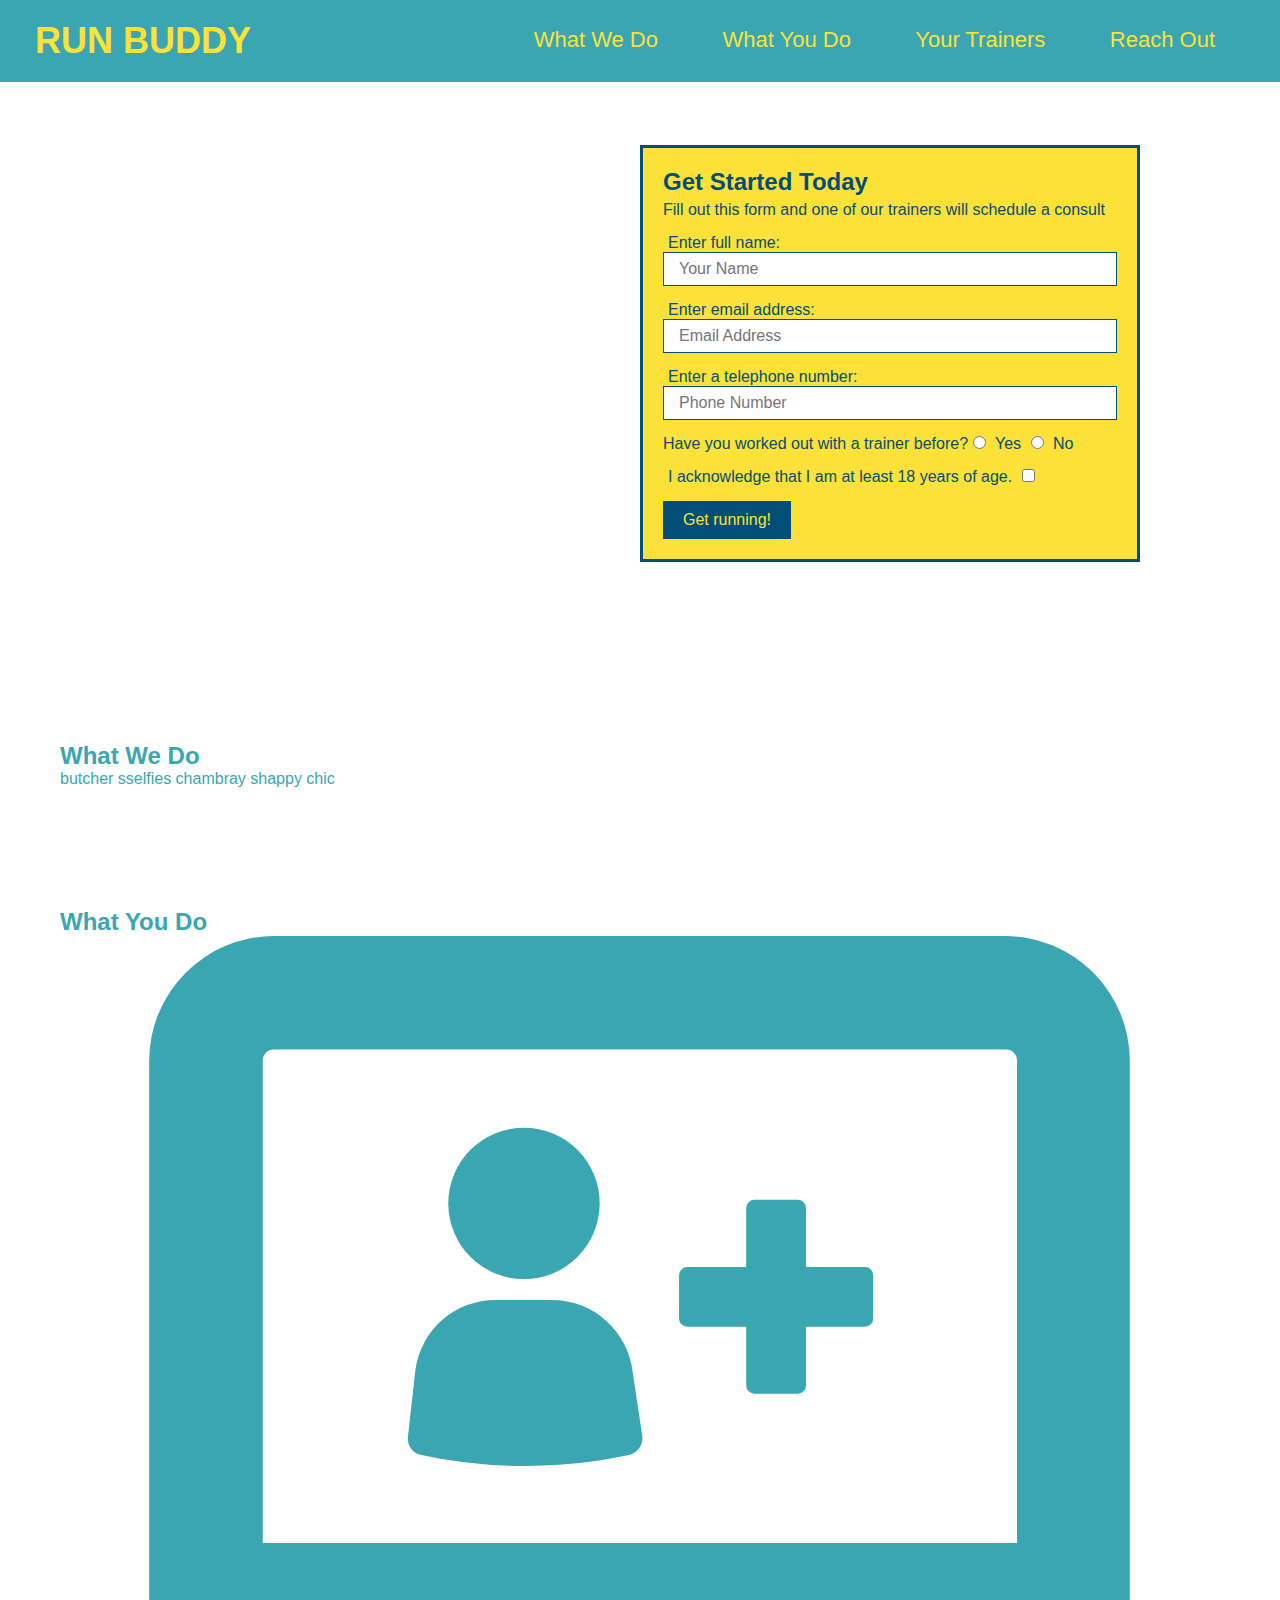
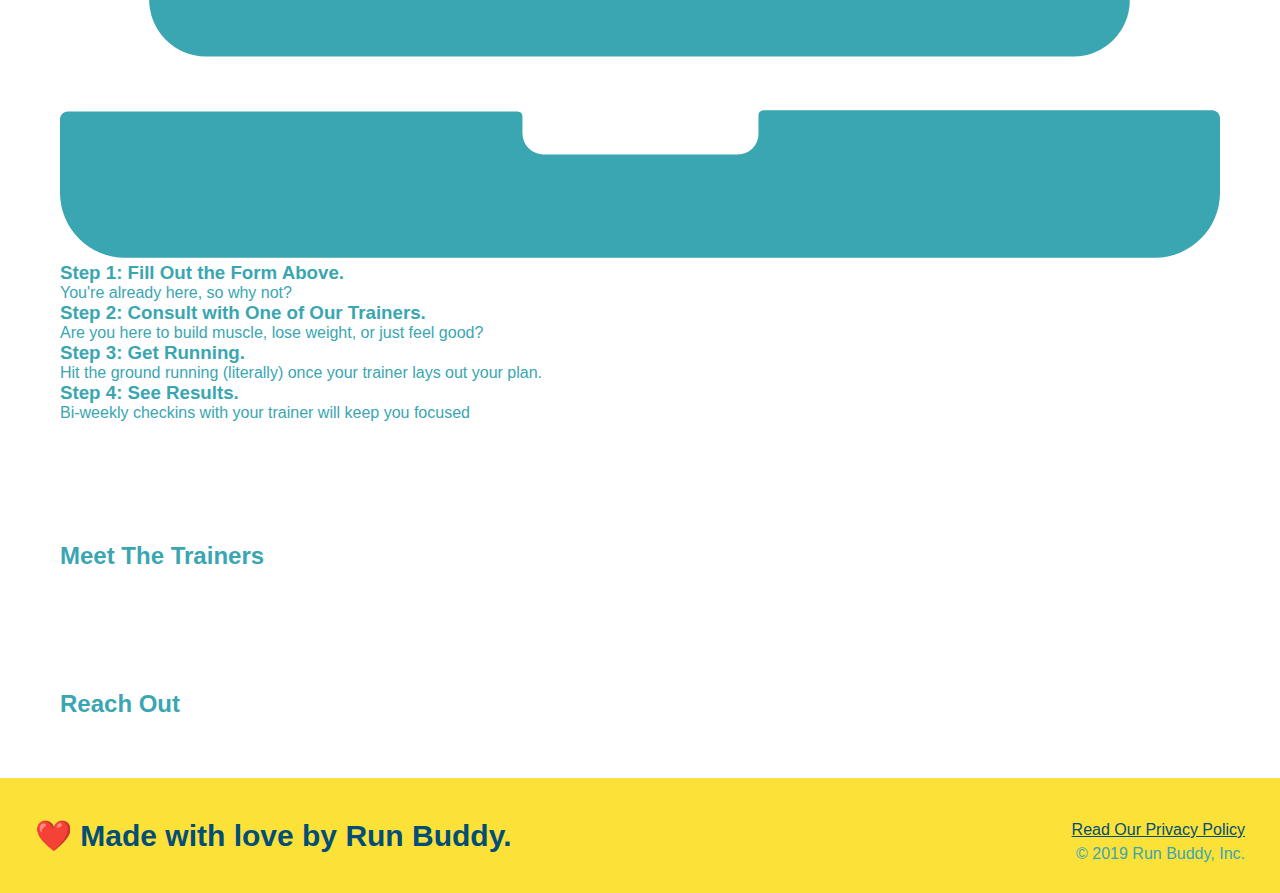
==== index.html @ 6d4e334f "image" ====
<!DOCTYPE html>
<html lang="en">
    <head>
        <link rel="stylesheet" type="text/css" href="./assets/style.css" />
        <meta charset="UTF-8"/>

        <title>Run Buddy</title>
    <!--Add this to the page and see what happens!-->
    </head>
    <body>
    <!--to save push items git push -u origin master works best-->
    <!--navigation-->
    <header>
        <h1>
          <a href="/">RUN BUDDY</a>
        </h1>
        <nav>
    <!--Unodered list element-->
    <ul>
        <!--List item element-->
    <li>
        <!--Anchor element-->
    <a href="#what-we-do">What We Do</a>
    </li>
    <li>
    <a href="#what-you-do">What You Do</a>
    </li>
    <li>
    <a href="#your-trainers">Your Trainers</a>
    </li>
    <li>
    <a href="#reach-out">Reach Out</a>
    </li>
    </ul>
    </nav>
    </header>

    <!--Hero Section-->
    <section class="hero">
     <div class="hero-form"> 
        <h3>Get Started Today</h3>
        <p>Fill out this form and one of our trainers will schedule a consult</p>
    <!--Add form element-->

    <form>
        <label for="name">Enter full name:</label>
        <input type="text" placeholder="Your Name" name="name" id="name" class="form-input">
        
        <label for="email">Enter email address:</label>
        <input type="text" placeholder="Email Address" name="email" id="email" class="form-input">
        
        <label for="phone">Enter a telephone number:</label>
        <input type="text" placeholder="Phone Number" name="phone" id="phone" class="form-input">
       
        <p>
        Have you worked out with a trainer before?
        <input type="radio" name="trainer-confirm" id="trainer-yes" />
        <label for="trainer-yes">Yes</label>
        <input type="radio" name="trainer-confirm" id="trainer-no" />
        <label for="trainer-no">No</label>
      </p>
      <p>
        <label for="checkbox" >
          I acknowledge that I am at least 18 years of age.
        </label>
        <input type="checkbox" name="age-confirm" id="checkbox" />
      </p>
      <button type="submit">
        Get running!
      </button>
    </form>
  </div>
</section>

<!-- end hero -->

<!--hero/jumbotron-->





<!--"What we do" section-->
<section id="what-we-do">
    <h2>What We Do</h2>
    <p>
      butcher sselfies chambray shappy chic 
    </p>
</section>

<!--"What You Do"-->
<section id="what-you-do">
    <h2>What You Do</h2>

    <div>
      <img src="./assets/Images/step-1.svg" alt="image" />
      <h3>Step 1: Fill Out the Form Above.</h3>
    <p>You're already here, so why not?</p>
  </div>

  <div>
    <h3>Step 2: Consult with One of Our Trainers.</h3>
    <p>Are you here to build muscle, lose weight, or just feel good?</p>
  </div>

  <div>
    <h3>Step 3: Get Running.</h3>
    <p>Hit the ground running (literally) once your trainer lays out your plan.</p>
  </div>

  <div>
    <h3>Step 4: See Results.</h3>
    <p>Bi-weekly checkins with your trainer will keep you focused</p>

    </div>
</section>

<!--"Meet the Trainers"-->
<section>
    <h2>Meet The Trainers</h2>
</section>

<!--"Reach Out"-->
<section>
    <h2>Reach Out</h2>
</section>

<!--footer-->
<footer>
    <h2>❤️ Made with love by Run Buddy.</h2>
    <div>
        <a href="#">Read Our Privacy Policy</a><br />
        &copy; 2019 Run Buddy, Inc.
      </div>

</footer>
    </body>
</html>
---- assets/style.css ----
/* apply styles to <header> */

header {
    padding: 20px 35px;
    background-color: #39a6b2;
  }

  header h1 {
    font-weight: bold;
    font-size: 36px;
    color: #fce138;
    margin: 0;
  }
  
  header a {
      text-decoration: none;
    color: #fce138;
  }

header nav {
    float: right;
    margin: 7px 0;
}  

header nav ul li {
    display: inline;
}

header nav ul li a {
    margin: 0 30px;
    font-weight: lighter;
    font-size: 22px;
  }

  header h1 {
    font-weight: bold;
    font-size: 36px;
    color: #fce138;
    margin: 0;
    display: inline;
  }

  * {
    margin: 0;
    padding: 0;
  }


body {
    /* more on this crazy alphanumerical value in a minute! */
    color: #39a6b2;
    font-family: Helvetica, Arial, sans-serif;
}

footer {
    background: #fce138;
    width: 100%;
    padding: 40px 35px;
  }

  footer h2 {
    display: inline;
    color: #024e76;
    font-size: 30px;
    margin: 0;
  }

  footer div {
    float: right;
    line-height: 1.5;
    text-align: right;
  }

  footer a {
    color: #024e76;
  }


  * {
    margin: 0;
    padding: 0;
    box-sizing: border-box;
  }

  .hero-form {
    border: 3px solid #024e76;
    background-color: #fce138;
    padding: 20px;
    width: 500px;
    color: #024e76;
    position: absolute;
    bottom: 120px;
    right: 140px;
  }

  .hero-form h3 {
    font-size: 24px;
    margin: 0;
  }
  
  .hero-form p {
    margin: 5px 0 15px 0;
  }
  
  .form-input {
    border: 1px solid #024e76;
    display: block;
    padding: 7px 15px;
    font-size: 16px;
    color: #024e76;
    width: 100%;
    margin-bottom: 15px;
  }


  /* Hero Style Start */
.hero {
    background-image: url("https://static.fullstack-bootcamp.com/module-1/hero-bg.jpg");
    height: 600px;
    background-size: cover;
    background-position: center;
    position: relative;
  }

  .hero-form label {
    margin: 0 5px;
  } 

  .hero-form button {
    color: #fce138;
    background-color: #024e76;
    border: none;
    padding: 10px 20px;
    font-size: 16px;
  }
  /* HERO STYLES END */

 
  section {
    padding: 60px;
}
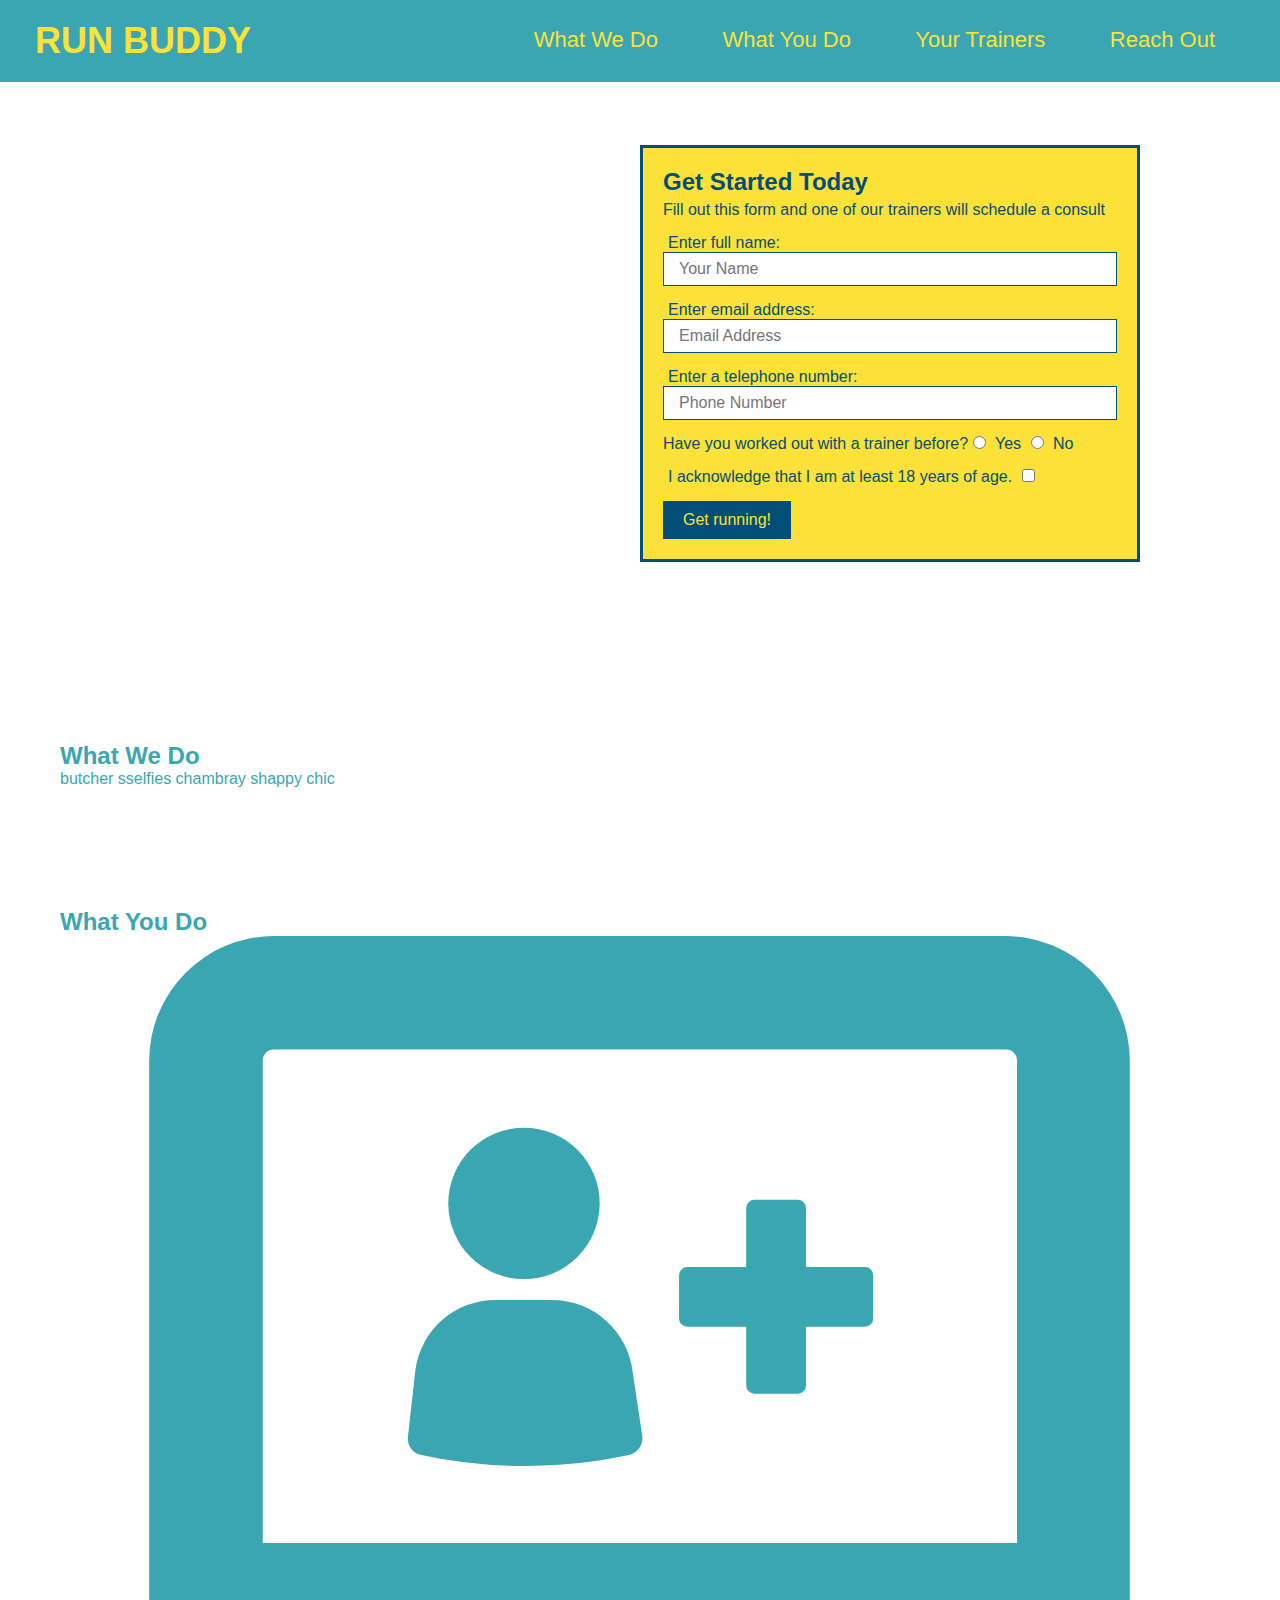
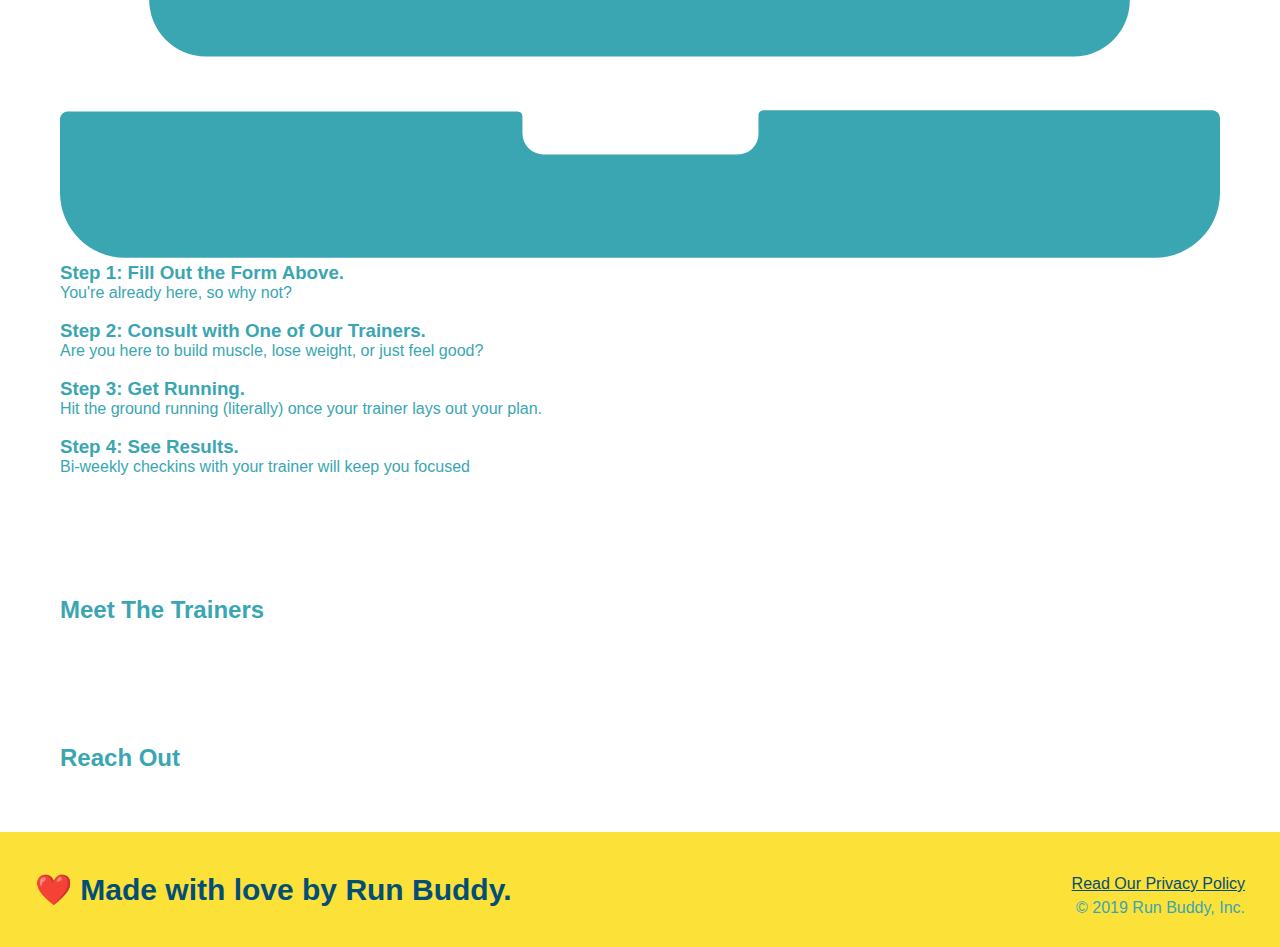
==== commit c5ff886e: "add what you do icons" ====
--- a/index.html
+++ b/index.html
@@ -99,16 +99,19 @@
   </div>
 
   <div>
+    <img src="./assets/images/step-2.svg" alt= "" />
     <h3>Step 2: Consult with One of Our Trainers.</h3>
     <p>Are you here to build muscle, lose weight, or just feel good?</p>
   </div>
 
   <div>
+    <img src="./assets/images/step-3.svg" alt="" />
     <h3>Step 3: Get Running.</h3>
     <p>Hit the ground running (literally) once your trainer lays out your plan.</p>
   </div>
 
   <div>
+    <img src="./assets/images/step-4.svg" alt="" />
     <h3>Step 4: See Results.</h3>
     <p>Bi-weekly checkins with your trainer will keep you focused</p>
 
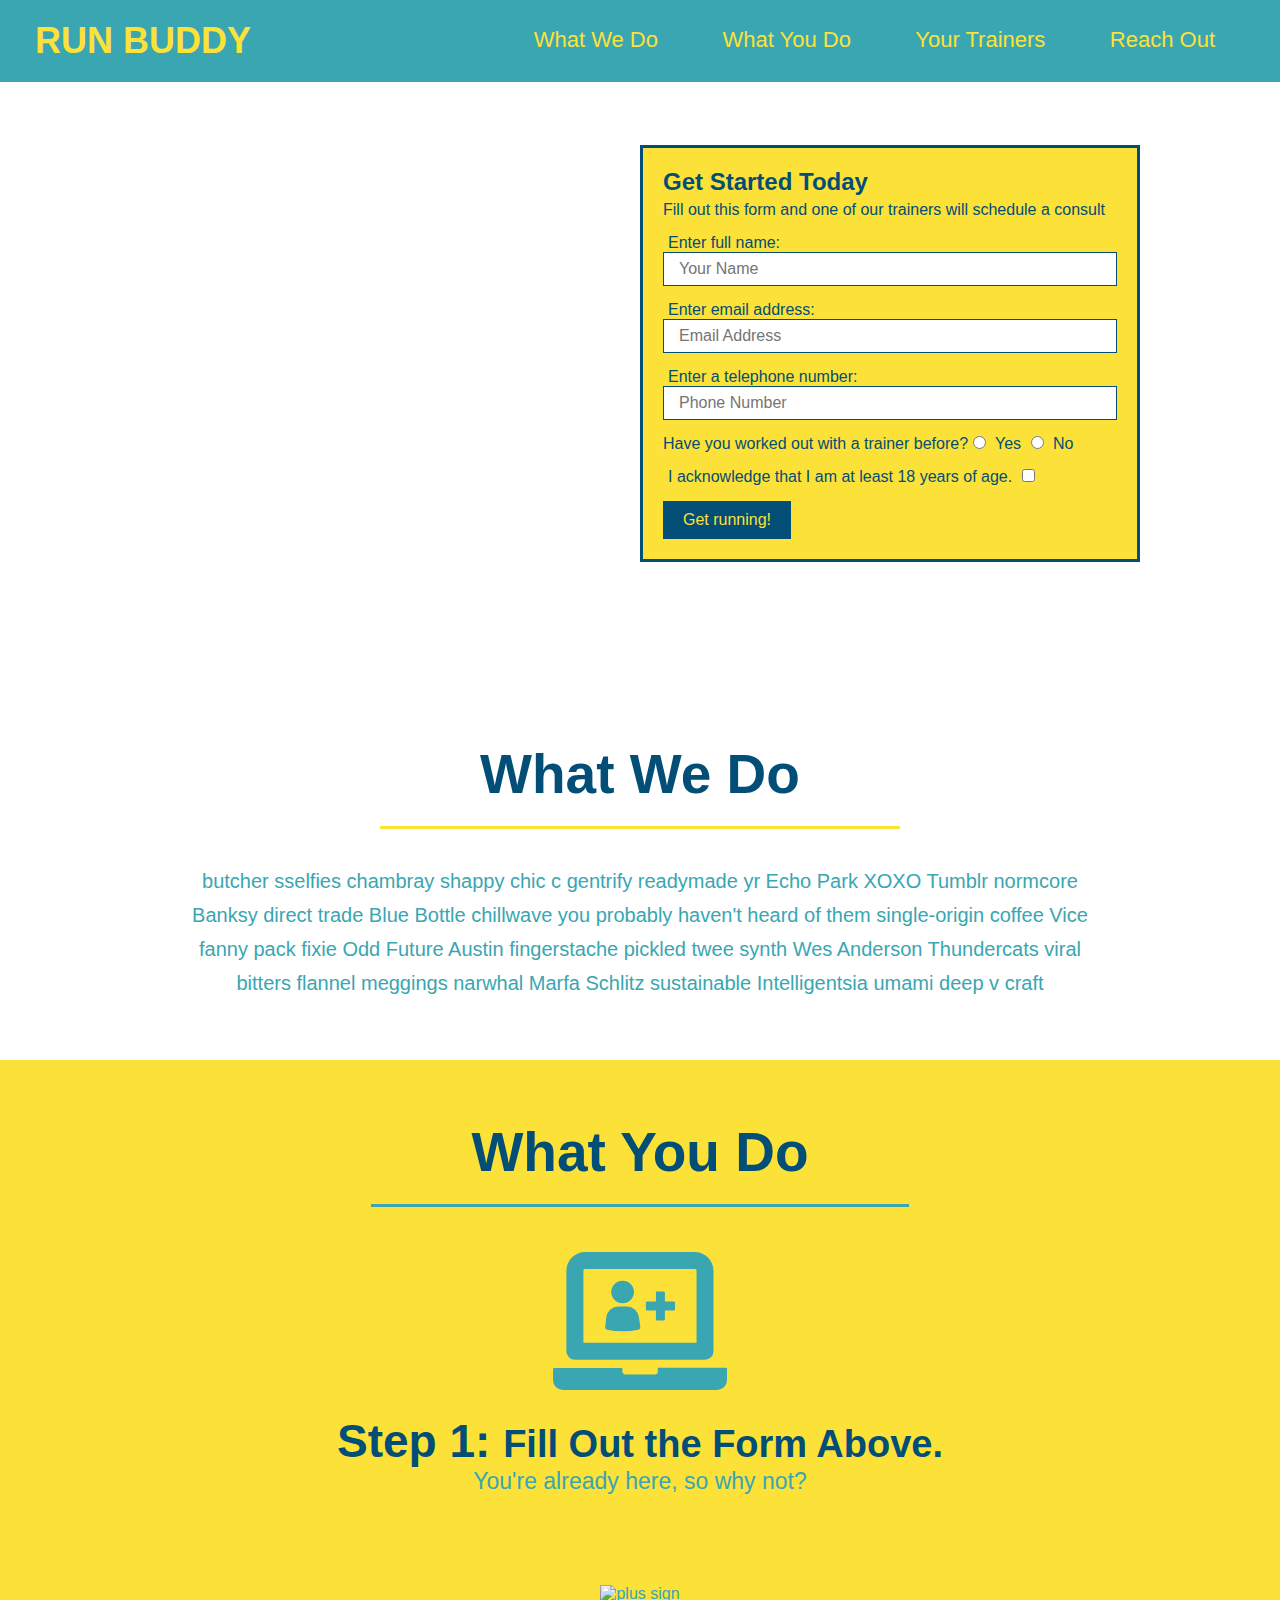
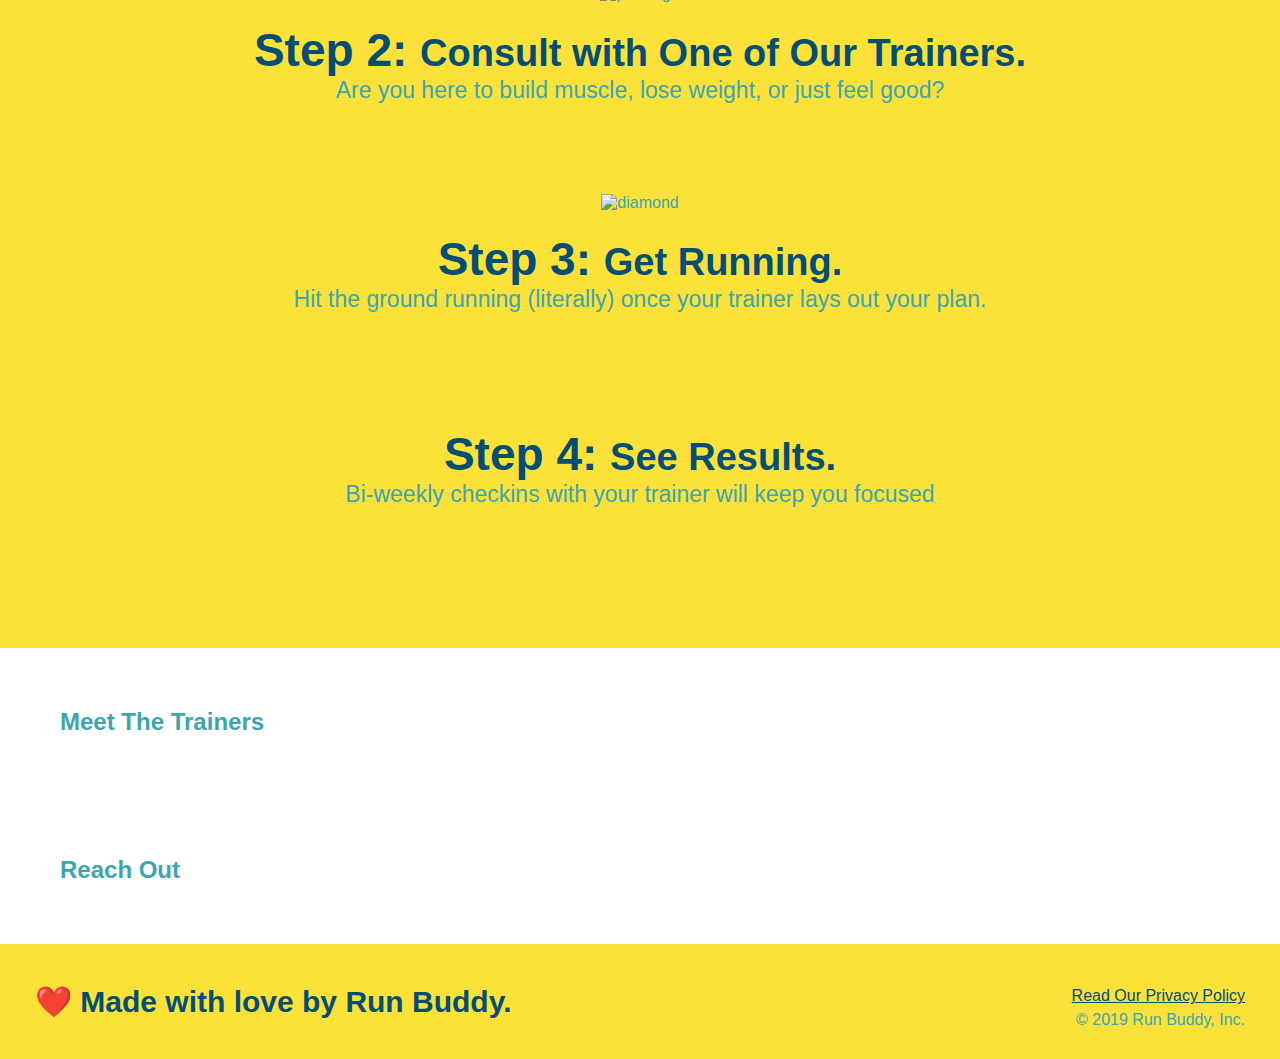
==== commit d6695c3d: "what you do" ====
--- a/index.html
+++ b/index.html
@@ -81,38 +81,38 @@
 
 
 <!--"What we do" section-->
-<section id="what-we-do">
-    <h2>What We Do</h2>
+<section id="what-we-do" class="intro">
+    <h2 class="section-title primary-border">What We Do</h2>
     <p>
-      butcher sselfies chambray shappy chic 
+      butcher sselfies chambray shappy chic c gentrify readymade yr Echo Park XOXO Tumblr normcore Banksy direct trade Blue Bottle chillwave you probably haven't heard of them single-origin coffee Vice fanny pack fixie Odd Future Austin fingerstache pickled twee synth Wes Anderson Thundercats viral bitters flannel meggings narwhal Marfa Schlitz sustainable Intelligentsia umami deep v craft
     </p>
 </section>
 
 <!--"What You Do"-->
-<section id="what-you-do">
-    <h2>What You Do</h2>
+<section id="what-you-do" class="steps">
+    <h2 class="section-title secondary-border">What You Do</h2>
 
     <div>
-      <img src="./assets/Images/step-1.svg" alt="image" />
-      <h3>Step 1: Fill Out the Form Above.</h3>
+      <img src="./assets/Images/step-1.svg" alt="person" />
+      <h3>Step 1: <span>Fill Out the Form Above.</span></h3>
     <p>You're already here, so why not?</p>
   </div>
 
   <div>
-    <img src="./assets/images/step-2.svg" alt= "" />
-    <h3>Step 2: Consult with One of Our Trainers.</h3>
+    <img src="./assets/images/step-2.svg" alt= "plus sign" />
+    <h3>Step 2: <span>Consult with One of Our Trainers.</span></h3>
     <p>Are you here to build muscle, lose weight, or just feel good?</p>
   </div>
 
   <div>
-    <img src="./assets/images/step-3.svg" alt="" />
-    <h3>Step 3: Get Running.</h3>
+    <img src="./assets/images/step-3.svg" alt="diamond" />
+    <h3>Step 3: <span>Get Running.</span></h3>
     <p>Hit the ground running (literally) once your trainer lays out your plan.</p>
   </div>
 
   <div>
     <img src="./assets/images/step-4.svg" alt="" />
-    <h3>Step 4: See Results.</h3>
+    <h3>Step 4: <span>See Results.</span></h3>
     <p>Bi-weekly checkins with your trainer will keep you focused</p>
 
     </div>
--- a/assets/style.css
+++ b/assets/style.css
@@ -139,4 +139,65 @@
  
   section {
     padding: 60px;
+}
+.intro {
+  text-align:center;
+}
+
+.intro p {
+  line-height: 1.7;
+  color: #39a6b2;
+  width: 80%;
+  font-size: 20px;
+}
+
+.intro p {
+  /* add this alongside your other declarations */
+  margin: 0 auto;
+}
+
+.steps { 
+  text-align: center;
+  background: #fce138;
+}
+
+.section-title {
+  font-size: 55px;
+  color: #024e76;
+  margin-bottom: 35px;
+  padding: 0 100px 20px 100px;
+  display: inline-block;
+  border-bottom: 3px solid;
+}
+
+.primary-border {
+  border-color: #fce138;
+}
+
+.secondary-border {
+  border-color: #39a6b2;
+}
+
+.steps div {
+  margin-bottom: 80px;
+}
+
+.steps img {
+  width: 15%;
+  margin: 10px 0;
+}
+
+.steps h3 {
+  color: #024e76;
+  font-size: 46px;
+  margin-top: 10px;
+}
+
+.steps p {
+  color: #39a6b2;
+  font-size: 23px;
+}
+
+.steps span {
+  font-size:  38px;
 }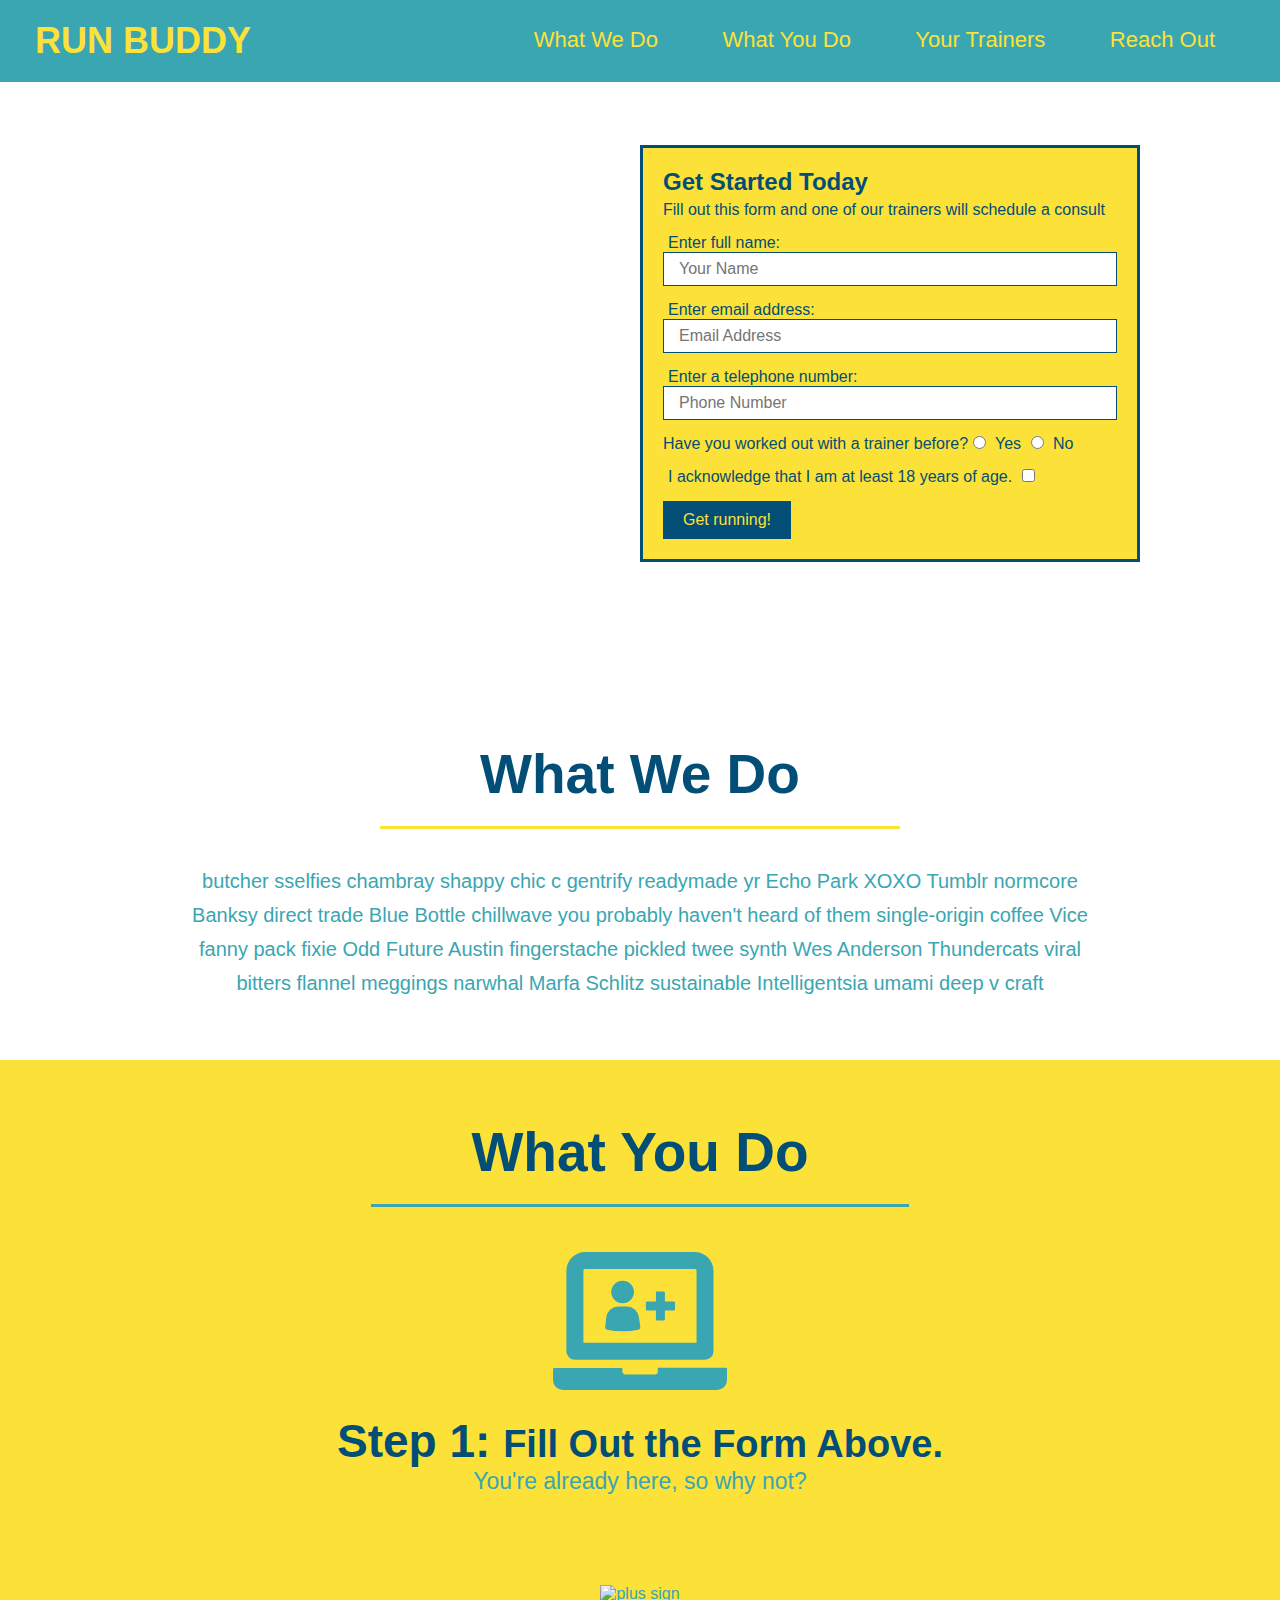
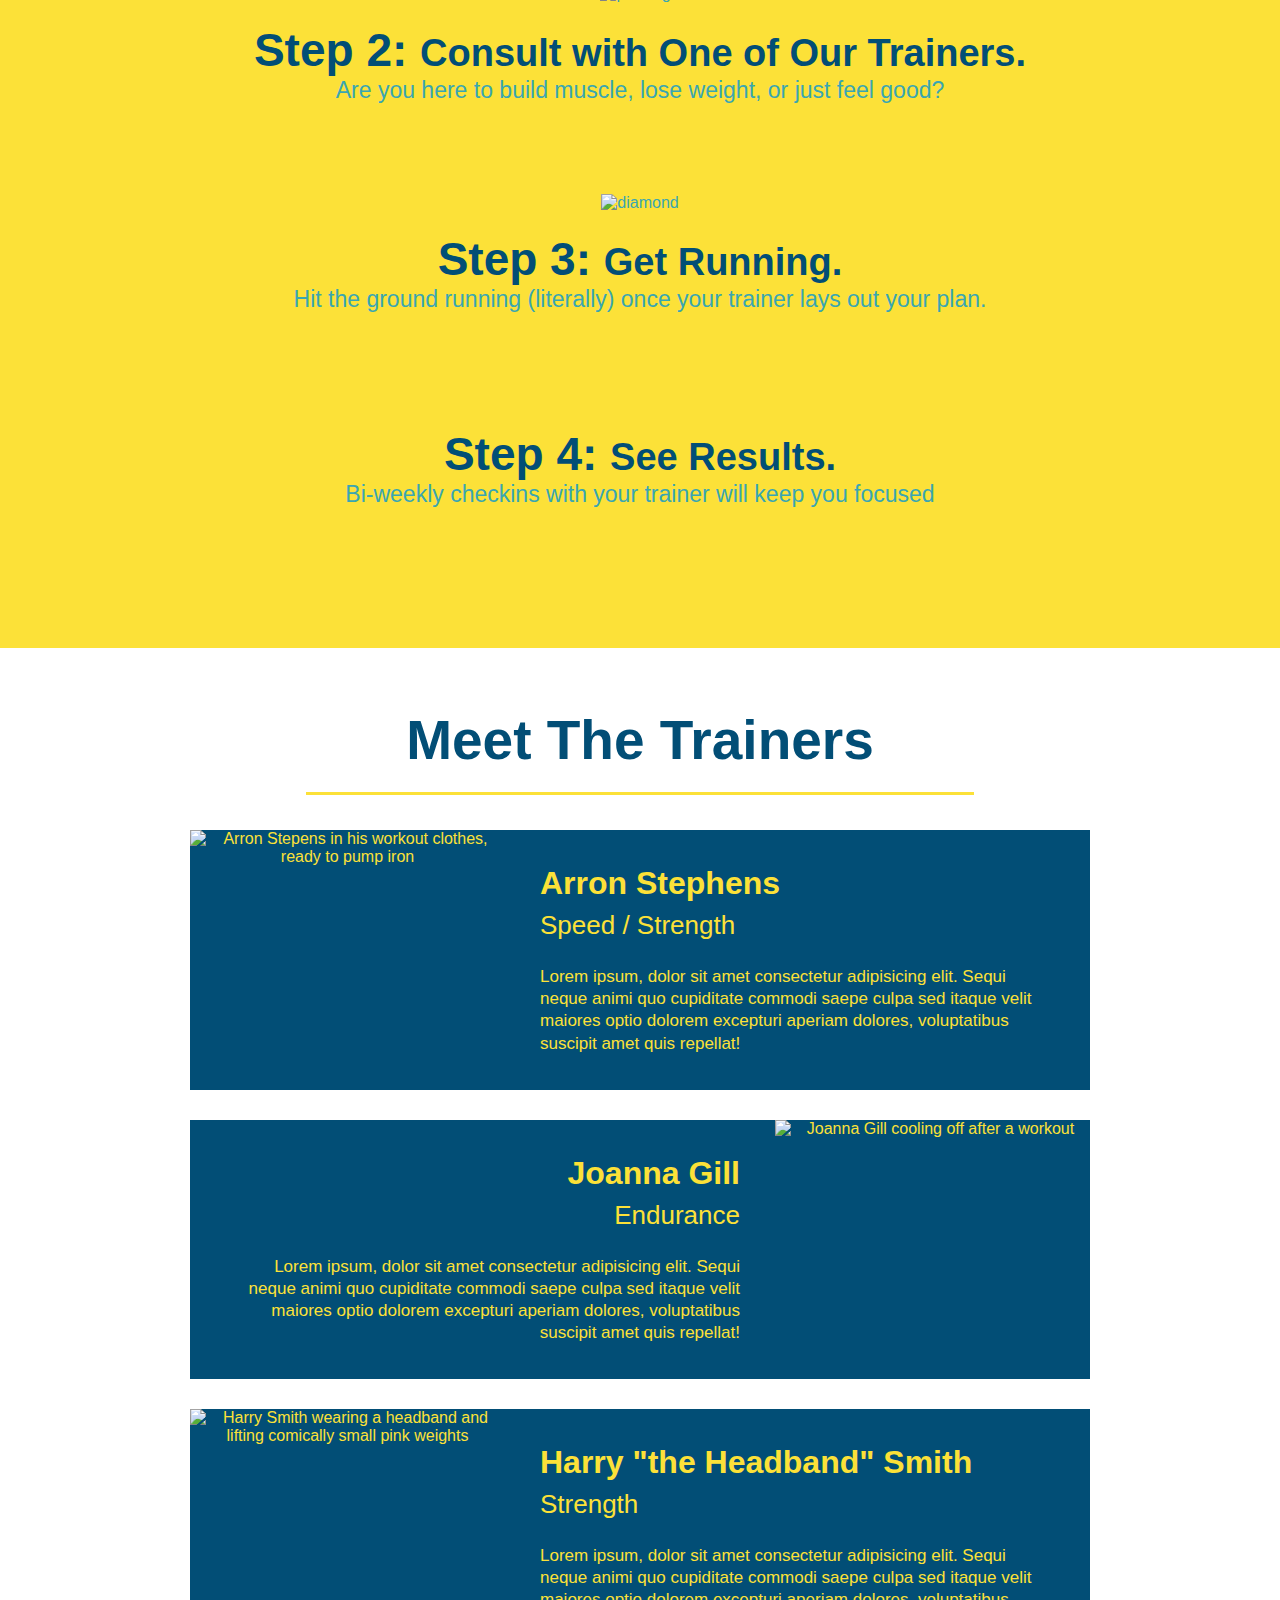
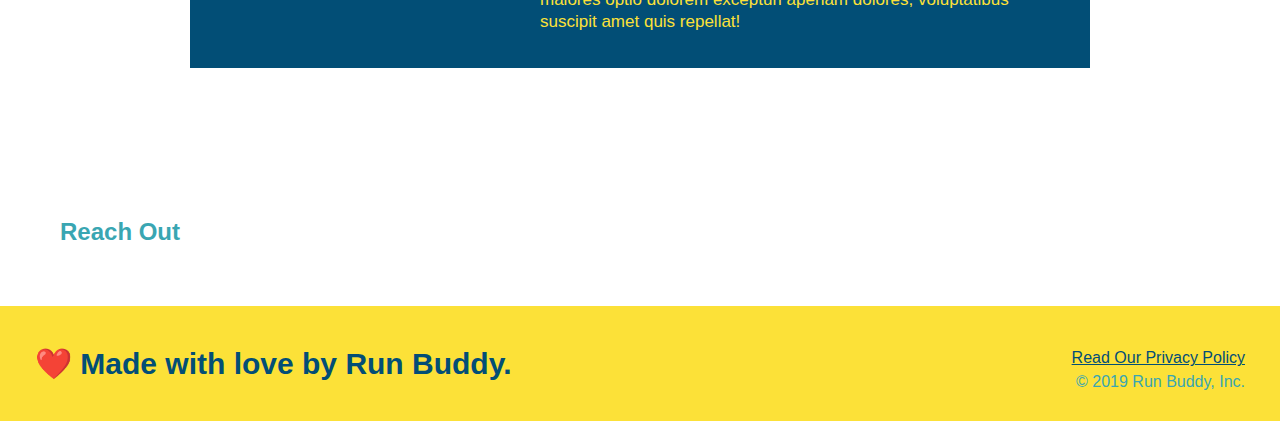
==== commit ab706b0e: "meet the trainers" ====
--- a/index.html
+++ b/index.html
@@ -119,9 +119,45 @@
 </section>
 
 <!--"Meet the Trainers"-->
-<section>
-    <h2>Meet The Trainers</h2>
-</section>
+<section id="your-trainers" class="trainers">
+    <h2 class="section-title primary-border">Meet The Trainers</h2>
+    <article class="trainer">
+      <img src="./assets/images/01-05-trainers/trainer-1.jpg" alt="Arron Stepens in his workout clothes, ready to pump iron" />
+      <div class="trainer-bio text-left">
+        <h3>Arron Stephens</h3>
+        <h4>Speed / Strength</h4>
+        <p>
+          Lorem ipsum, dolor sit amet consectetur adipisicing elit. Sequi neque animi quo cupiditate commodi saepe culpa sed
+      itaque velit maiores optio dolorem excepturi aperiam dolores, voluptatibus suscipit amet quis repellat!
+        </p>
+        </div>
+    </article>
+    <!-- second trainer bio -->
+<article class="trainer">
+  <div class="trainer-bio text-right">
+    <h3>Joanna Gill</h3>
+    <h4>Endurance</h4>
+    <p>
+      Lorem ipsum, dolor sit amet consectetur adipisicing elit. Sequi neque animi quo cupiditate commodi saepe culpa sed
+      itaque velit maiores optio dolorem excepturi aperiam dolores, voluptatibus suscipit amet quis repellat!
+    </p>
+  </div>
+  <img src="./assets/images/01-05-trainers/trainer-2.jpg" alt="Joanna Gill cooling off after a workout" />
+</article>
+
+<!-- third trainer bio -->
+<article class="trainer">
+  <img src="./assets/images/01-05-trainers/trainer-3.jpg" alt="Harry Smith wearing a headband and lifting comically small pink weights" />
+  <div class="trainer-bio text-left">
+    <h3>Harry "the Headband" Smith</h3>
+    <h4>Strength</h4>
+    <p>
+      Lorem ipsum, dolor sit amet consectetur adipisicing elit. Sequi neque animi quo cupiditate commodi saepe culpa sed
+      itaque velit maiores optio dolorem excepturi aperiam dolores, voluptatibus suscipit amet quis repellat!
+    </p>
+  </div>
+</article>
+    </section>
 
 <!--"Reach Out"-->
 <section>
--- a/assets/style.css
+++ b/assets/style.css
@@ -200,4 +200,51 @@
 
 .steps span {
   font-size:  38px;
+}
+
+.trainers {
+  text-align: center;
+}
+
+.trainer {
+  width: 900px;
+  margin: 0 auto 30px auto;
+  background: #024e76;
+  color: #fce138;
+  overflow:auto
+}
+
+.trainer img {
+  width: 35%;
+  float: left;
+}
+
+.trainer-bio {
+  padding: 35px;
+  float: left;
+  width: 65%;
+}
+
+.text-left {
+  text-align: left;
+}
+
+.text-right {
+  text-align: right;
+}
+
+.trainer-bio h3 {
+  font-size: 32px;
+  margin-bottom: 8px;
+}
+
+.trainer-bio h4 {
+  font-weight: lighter;
+  font-size: 26px;
+  margin-bottom: 25px;
+}
+
+.trainer-bio p {
+  font-size: 17px;
+  line-height: 1.3;
 }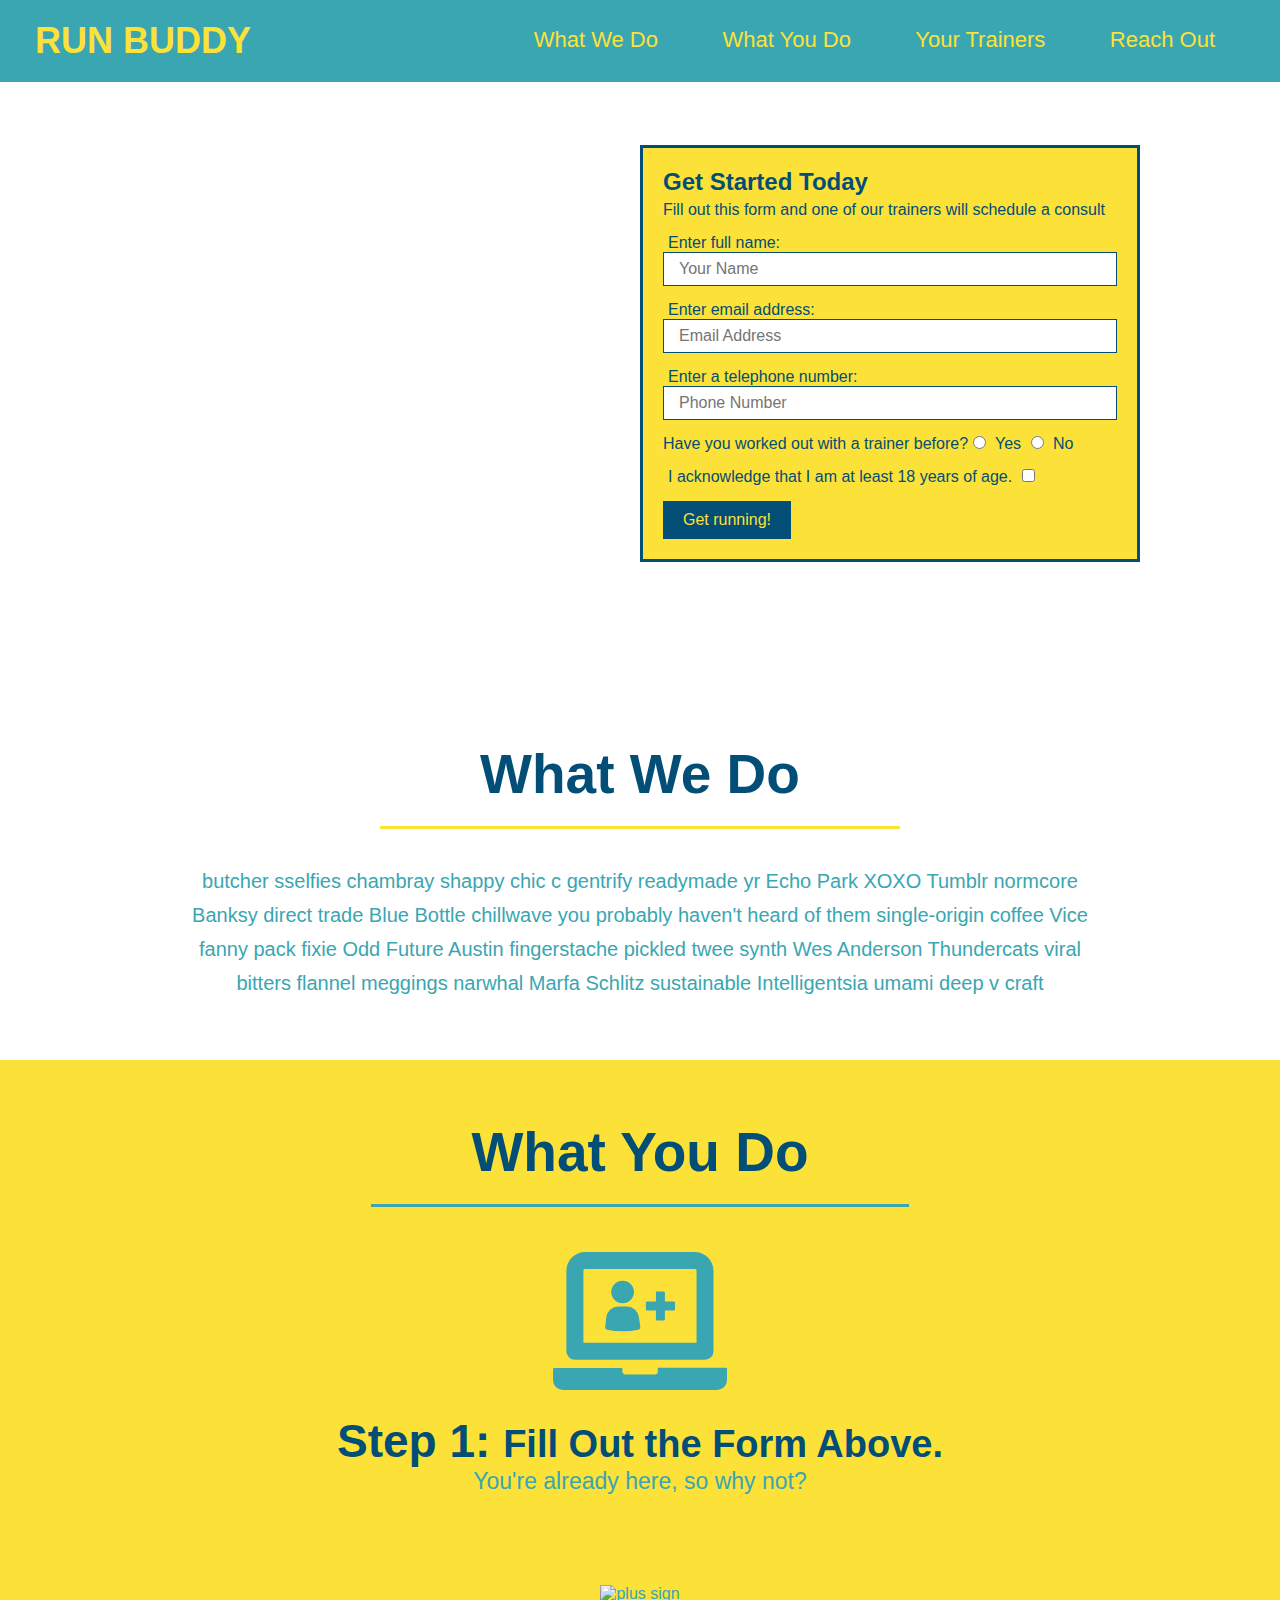
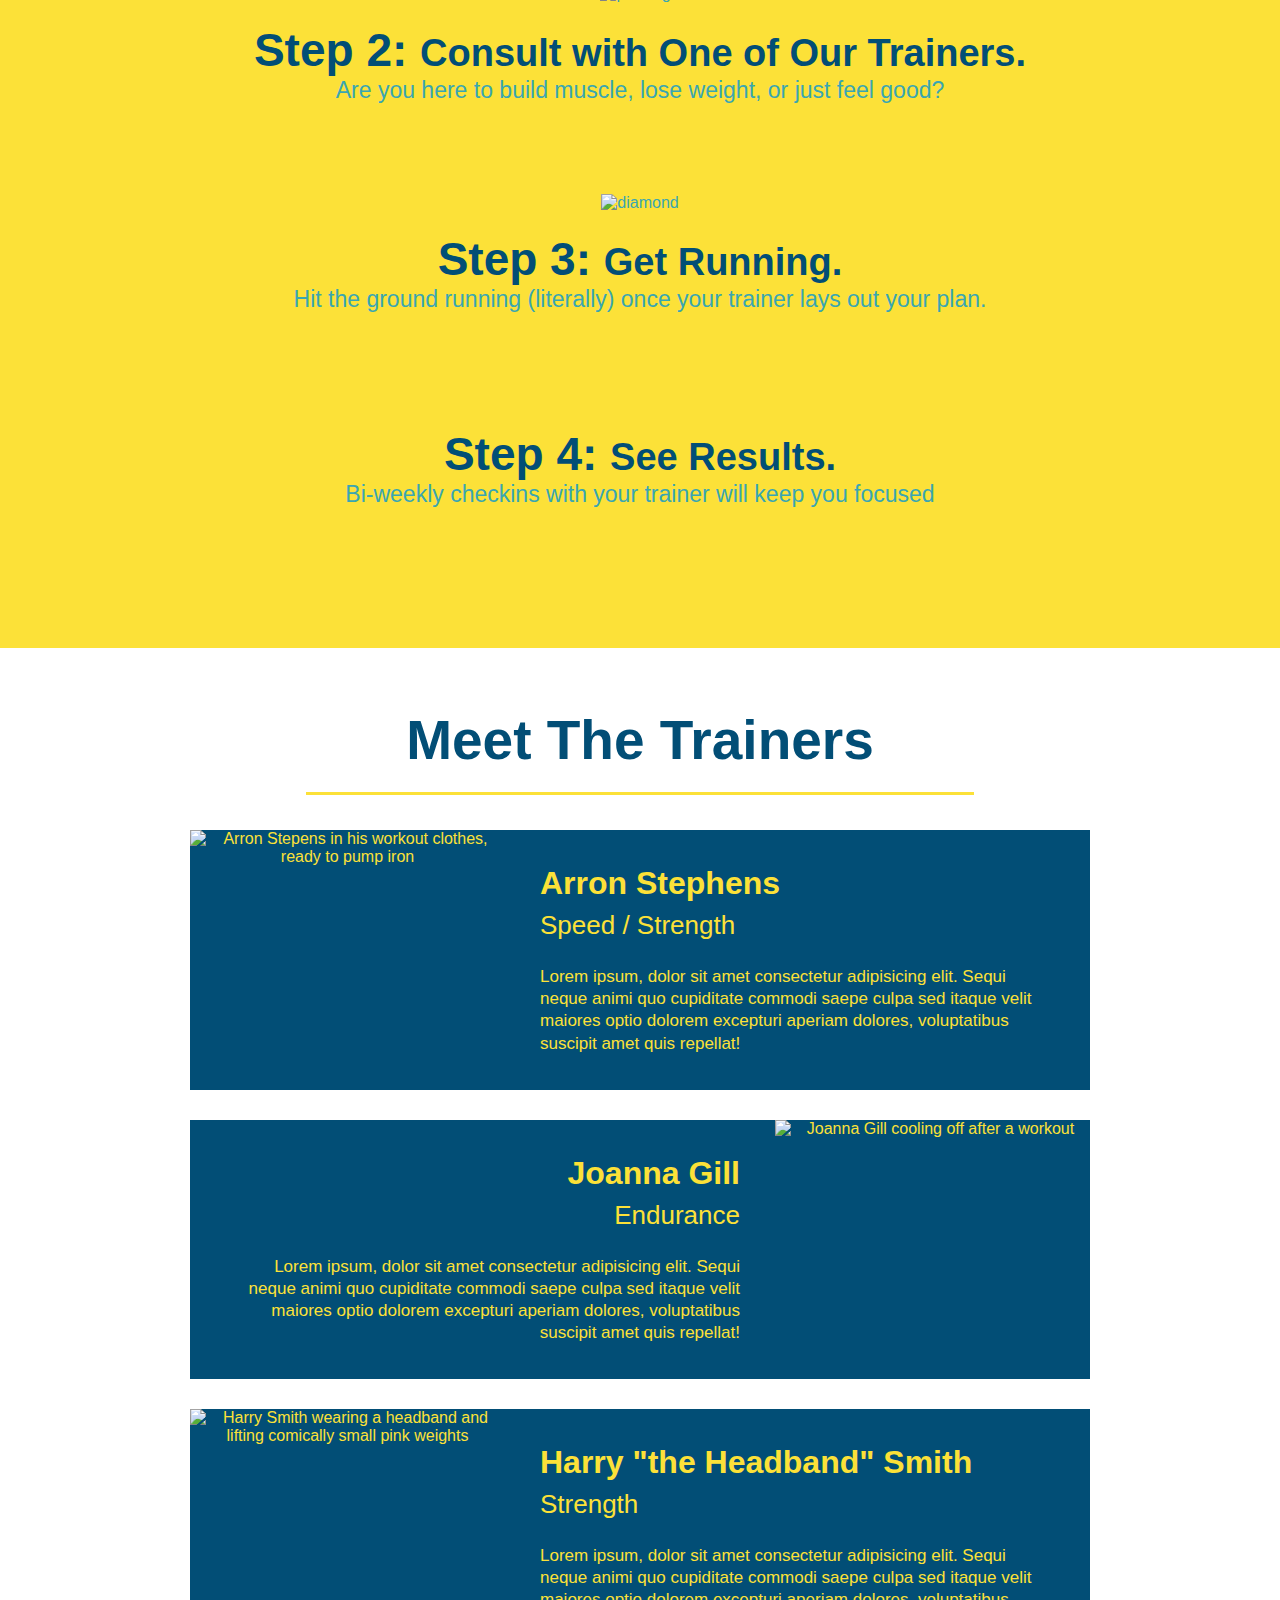
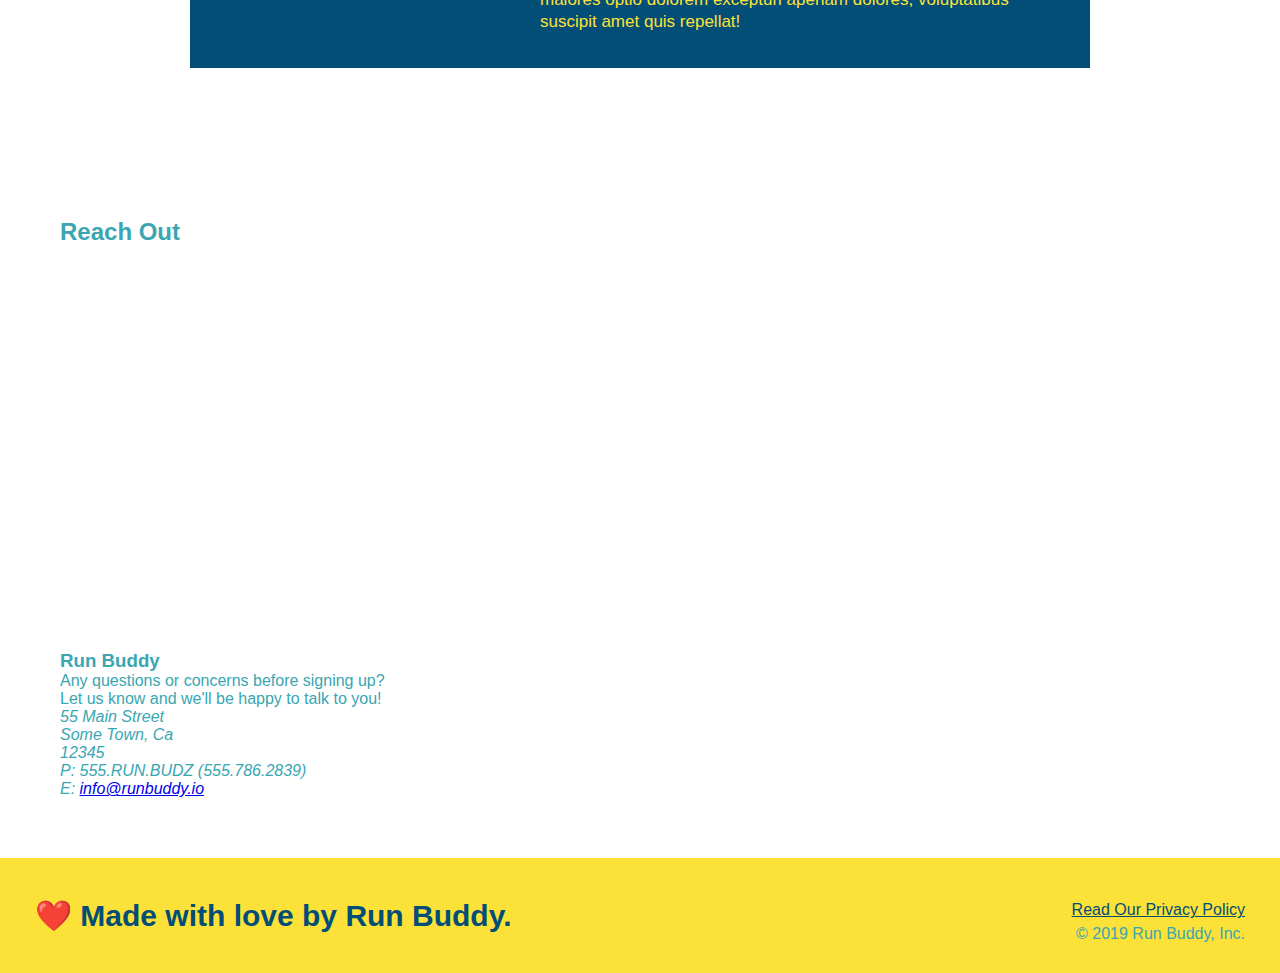
==== commit 014e7fbd: "reach out" ====
--- a/index.html
+++ b/index.html
@@ -162,6 +162,26 @@
 <!--"Reach Out"-->
 <section>
     <h2>Reach Out</h2>
+  <div class="contact-info">
+    <iframe src="https://www.google.com/maps/embed?pb=!1m18!1m12!1m3!1d3320.8607843154136!2d-117.89813818444736!3d33.66076894570478!2m3!1f0!2f0!3f0!3m2!1i1024!2i768!4f13.1!3m3!1m2!1s0x80dcdf0a03f7581d%3A0x34463e22c9f4646b!2s2568%20Elden%20Ave%2C%20Costa%20Mesa%2C%20CA%2092627!5e0!3m2!1sen!2sus!4v1602568730586!5m2!1sen!2sus" 
+    width="400" height="400" frameborder="0" style="border:0;" allowfullscreen="" aria-hidden="false" tabindex="0"></iframe>
+  </div>
+  <div>
+    <h3>Run Buddy</h3>
+    <p>
+      Any questions or concerns before signing up?
+      <br />
+      Let us know and we'll be happy to talk to you!
+    </p>
+    <address>
+      55 Main Street <br/>
+      Some Town, Ca <br/>
+      12345<br />
+      P: 555.RUN.BUDZ (555.786.2839)<br/>
+      E: <a href="mailto:info@runbuddy.io">info@runbuddy.io</a>
+    </address>
+  
+  </div>
 </section>
 
 <!--footer-->
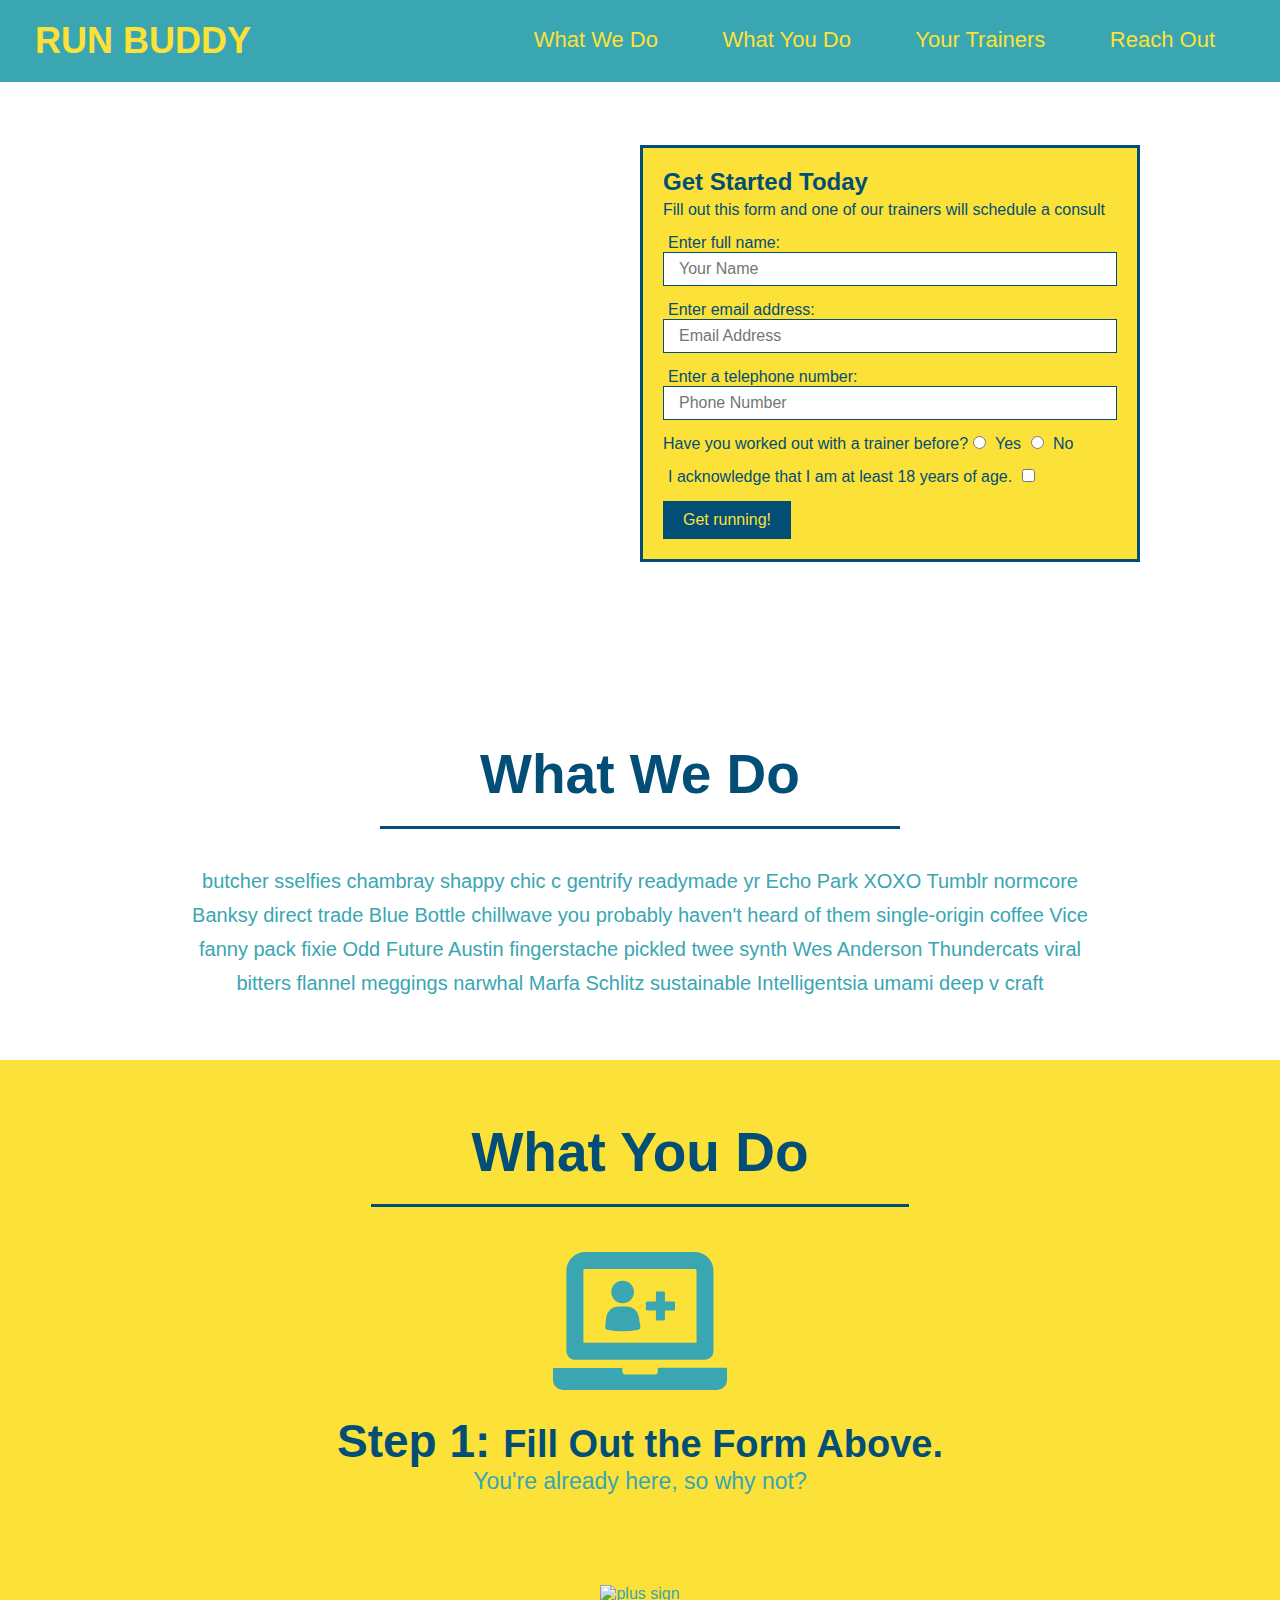
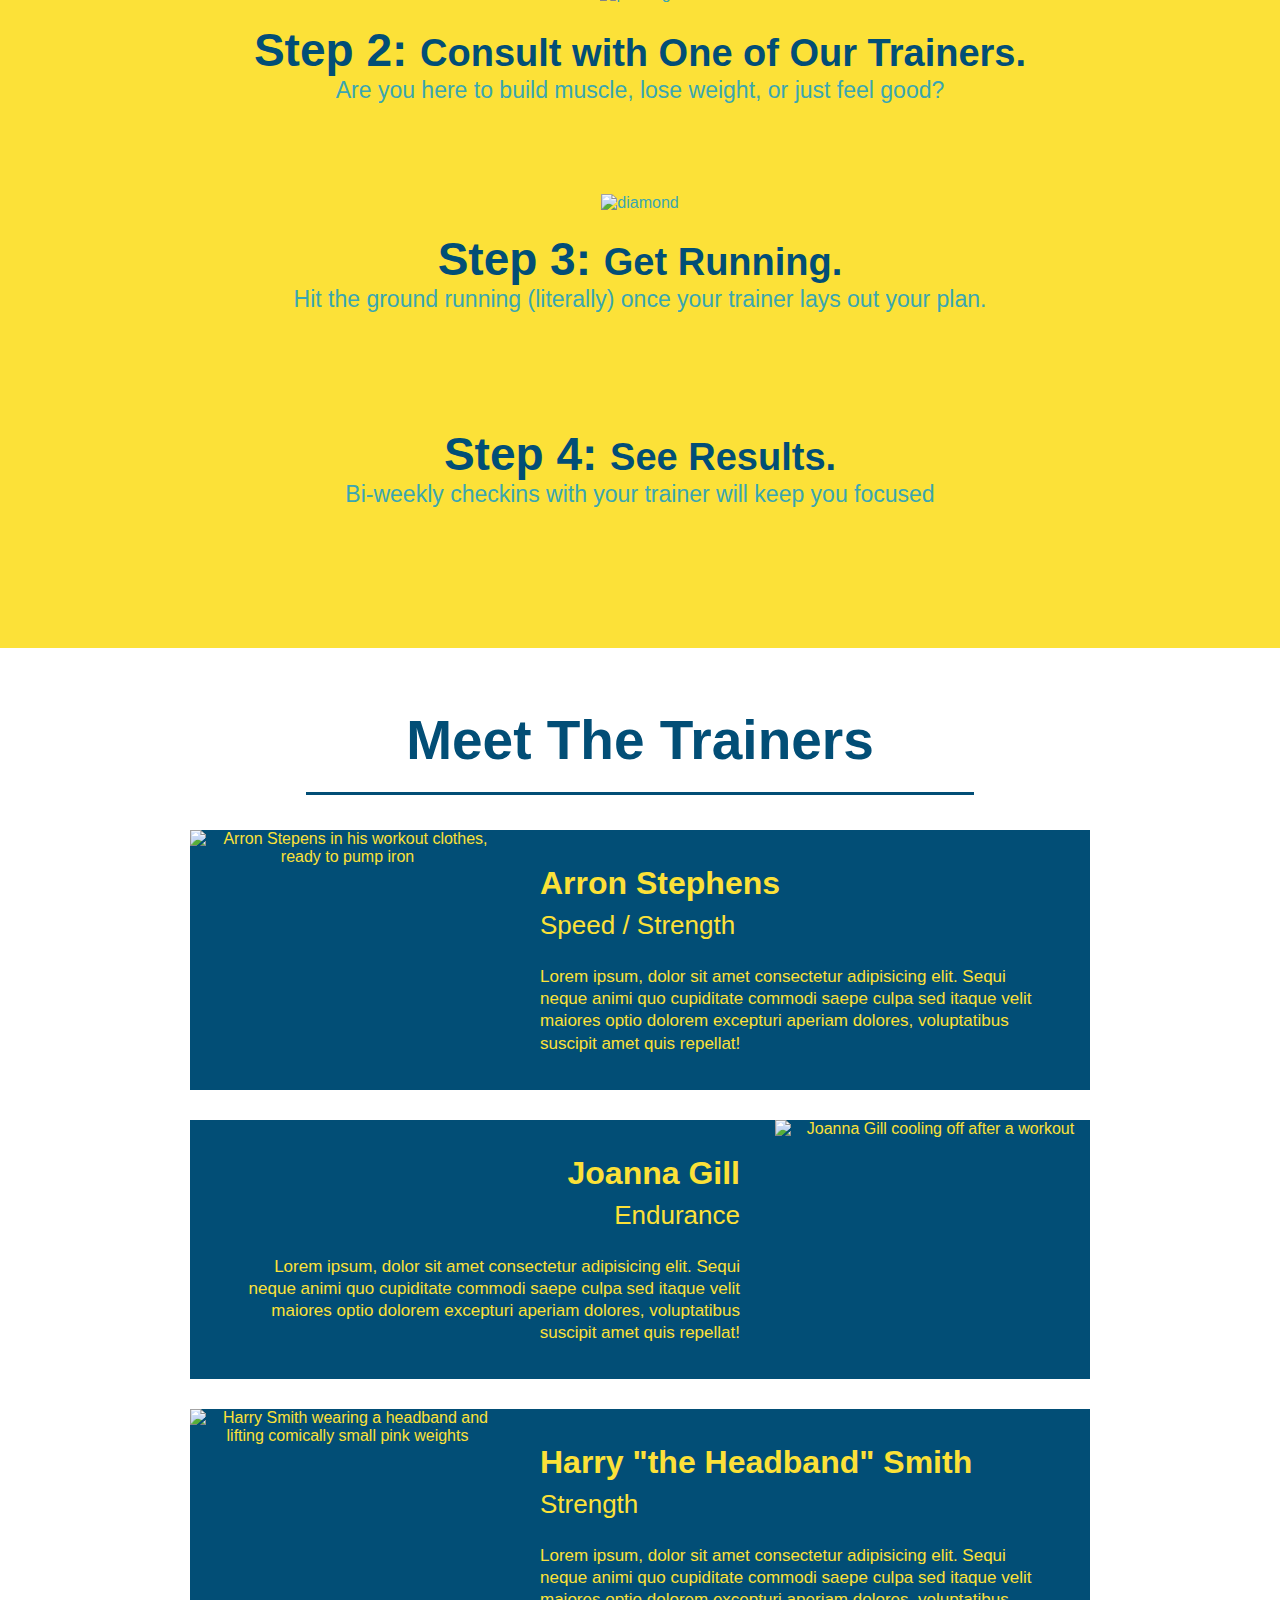
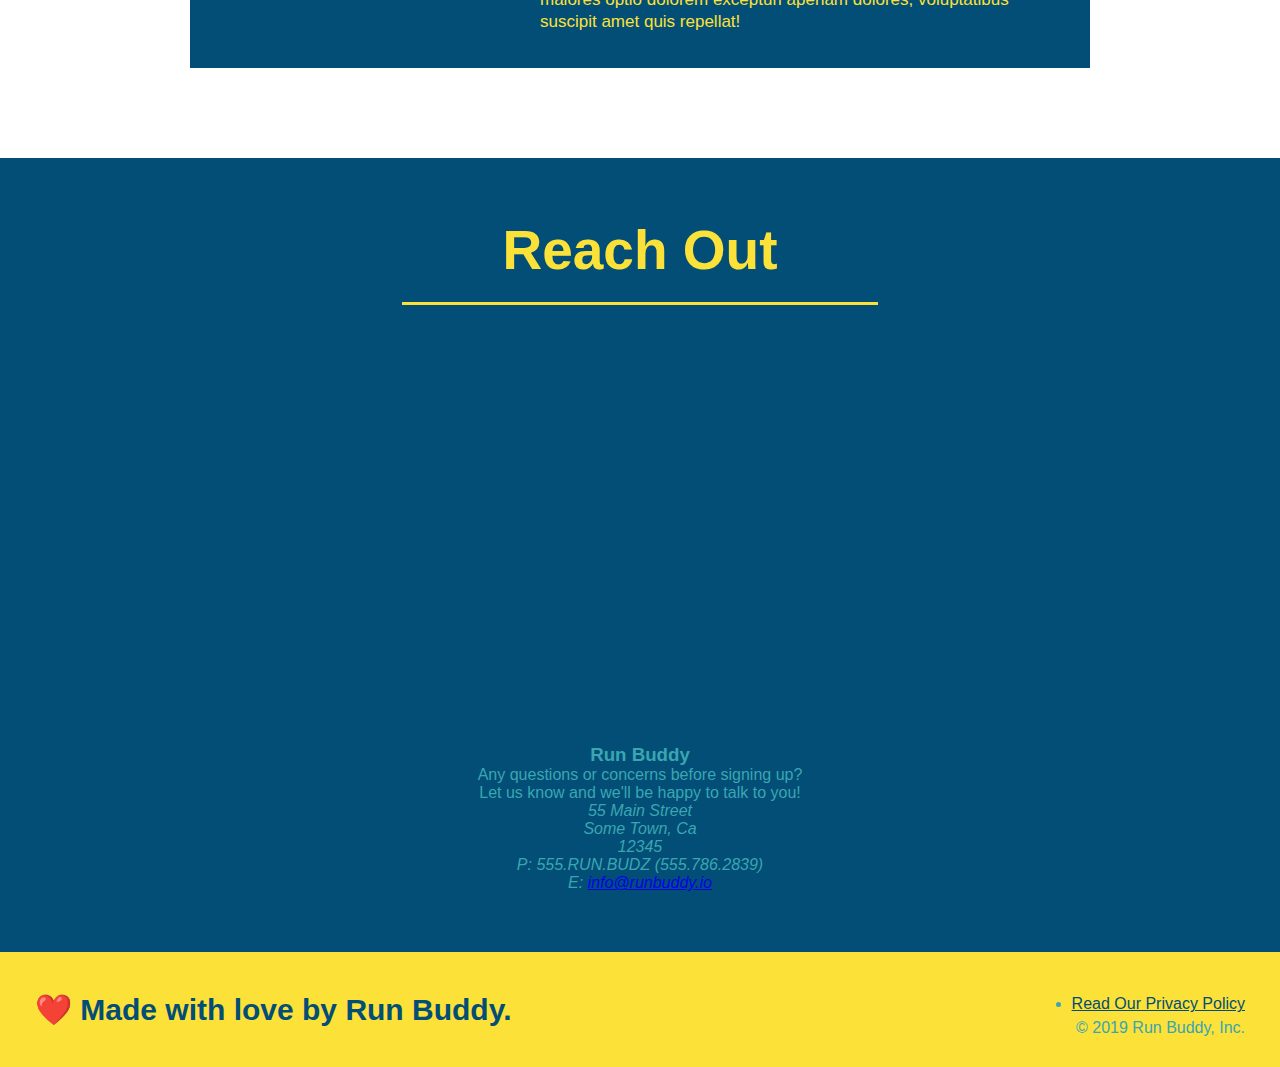
==== commit 30cc964d: "landing page" ====
--- a/index.html
+++ b/index.html
@@ -160,8 +160,8 @@
     </section>
 
 <!--"Reach Out"-->
-<section>
-    <h2>Reach Out</h2>
+<section id="reach-out" class="contact">
+    <h2 class="section-title secondary-border">Reach Out</h2>
   <div class="contact-info">
     <iframe src="https://www.google.com/maps/embed?pb=!1m18!1m12!1m3!1d3320.8607843154136!2d-117.89813818444736!3d33.66076894570478!2m3!1f0!2f0!3f0!3m2!1i1024!2i768!4f13.1!3m3!1m2!1s0x80dcdf0a03f7581d%3A0x34463e22c9f4646b!2s2568%20Elden%20Ave%2C%20Costa%20Mesa%2C%20CA%2092627!5e0!3m2!1sen!2sus!4v1602568730586!5m2!1sen!2sus" 
     width="400" height="400" frameborder="0" style="border:0;" allowfullscreen="" aria-hidden="false" tabindex="0"></iframe>
@@ -188,10 +188,15 @@
 <footer>
     <h2>❤️ Made with love by Run Buddy.</h2>
     <div>
+      <nav>
+        <ul>
+        <li>
         <a href="#">Read Our Privacy Policy</a><br />
         &copy; 2019 Run Buddy, Inc.
+        </li>
+        </ul>
+      </nav>
       </div>
-
 </footer>
     </body>
 </html>--- a/assets/style.css
+++ b/assets/style.css
@@ -247,4 +247,55 @@
 .trainer-bio p {
   font-size: 17px;
   line-height: 1.3;
-}+}
+.section-title {
+  font-size: 55px;
+  display: inline-block;
+  padding: 0 100px 20px 100px;
+  border-bottom: 3px solid;
+  margin-bottom: 35px;
+  color: #024e76;
+}
+
+/* REACH OUT STYLES START */
+.contact {
+  text-align: center;
+  background: #024e76;
+}
+.contact h2 {
+  color: #fce138;
+}
+.contact-info iframe {
+  width: 400px;
+  height: 400px;
+}
+.contact-info iframe {
+  width: 400px;
+  height: 400px;
+}
+
+.contact-info div {
+  width: 410px;
+  display: inline-block;
+  vertical-align: top;
+  text-align: left;
+  margin: 30px 0 0 60px;
+  color: white;
+}
+.contact-info h3 {
+  color: #fce138;
+  font-size: 32px;
+}
+
+.contact-info p, .contact-info address {
+  margin: 20px 0;
+  line-height: 1.5;
+  font-size: 20px;
+  font-style: normal;
+}
+
+.contact-info a {
+  color: #fce138;
+}
+
+/* REACH OUT STYLES END */